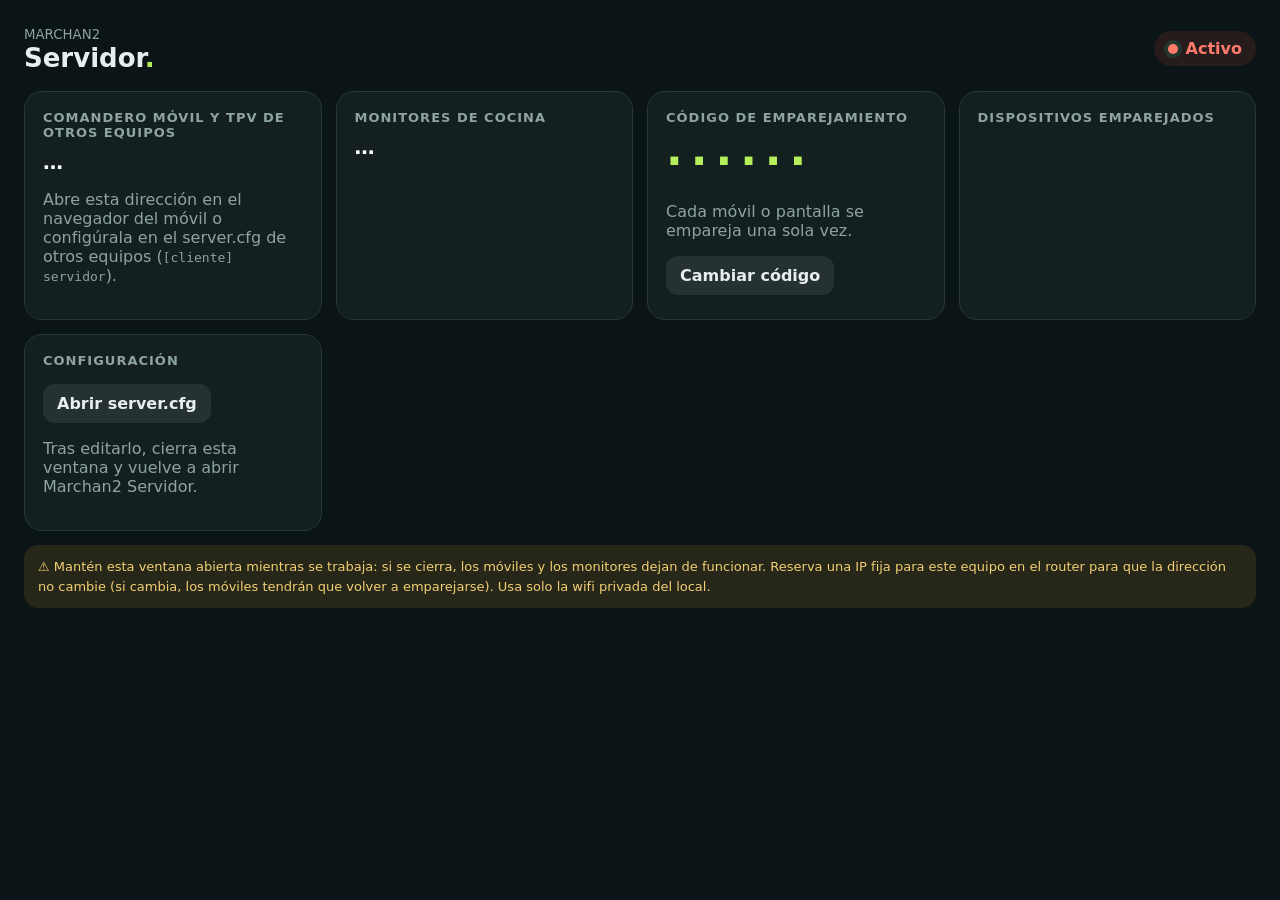
==== web/servidor.html @ 51f36b92 "Marchan2 0.28: servidor con server.cfg, monitores de cocina y cierre flexible - Marchan2_Servidor.ex" ====
<!doctype html>
<html lang="es"><head><meta charset="utf-8"><meta name="viewport" content="width=device-width,initial-scale=1"><title>Marchan2 · Servidor</title>
<style>
:root{--bg:#0b1416;--card:#13201f;--line:#26393a;--ink:#e6efee;--muted:#8ea3a2;--green:#22a77a;--mint:#b6ef5c;font-family:"Segoe UI",system-ui,sans-serif;color:var(--ink);background:var(--bg)}
body{margin:0;padding:24px;background:var(--bg)}h1{margin:0;font-size:26px}h1 span{color:var(--mint)}small,.muted{color:var(--muted)}
.top{display:flex;align-items:center;justify-content:space-between;gap:16px;margin-bottom:18px}.live{display:inline-flex;align-items:center;gap:8px;padding:8px 14px;border-radius:999px;background:#22a77a22;color:var(--green);font-weight:700}
.live i{width:10px;height:10px;border-radius:50%;background:var(--green);box-shadow:0 0 0 4px #22a77a33}.off{background:#d0533f22;color:#ff7a6b}.off i{background:#ff7a6b}
.grid{display:grid;grid-template-columns:repeat(auto-fit,minmax(280px,1fr));gap:14px}.card{background:var(--card);border:1px solid var(--line);border-radius:18px;padding:18px}
.card h2{margin:0 0 10px;font-size:13px;letter-spacing:1px;text-transform:uppercase;color:var(--muted)}.url{font-size:20px;font-weight:800;word-break:break-all;color:#fff}
.code{font-size:44px;font-weight:800;letter-spacing:8px;color:var(--mint);font-variant-numeric:tabular-nums}
button{font:inherit;border:0;border-radius:12px;padding:10px 14px;font-weight:700;cursor:pointer;background:#ffffff14;color:var(--ink)}button:hover{background:#ffffff22}
ul{list-style:none;margin:0;padding:0;display:grid;gap:8px}li{display:flex;justify-content:space-between;gap:10px;padding:10px 12px;border-radius:12px;background:#ffffff08}
.note{margin-top:14px;padding:12px 14px;border-radius:14px;background:#d4a72c22;color:#f2cf73;font-size:13px;line-height:1.5}
</style></head><body>
<div class="top"><div><small>MARCHAN2</small><h1>Servidor<span>.</span></h1></div><span class="live" id="live"><i></i> Activo</span></div>
<div class="grid">
 <section class="card"><h2>Comandero móvil y TPV de otros equipos</h2><div class="url" id="url">…</div><p class="muted">Abre esta dirección en el navegador del móvil o configúrala en el server.cfg de otros equipos (<code>[cliente] servidor</code>).</p></section>
 <section class="card"><h2>Monitores de cocina</h2><div class="url" id="kds">…</div><ul id="monitors" style="margin-top:12px"></ul></section>
 <section class="card"><h2>Código de emparejamiento</h2><div class="code" id="code">······</div><p class="muted">Cada móvil o pantalla se empareja una sola vez.</p><button id="newcode">Cambiar código</button></section>
 <section class="card"><h2>Dispositivos emparejados</h2><ul id="devices"></ul></section>
 <section class="card"><h2>Configuración</h2><p class="muted" id="cfg"></p><button id="opencfg">Abrir server.cfg</button><p class="muted">Tras editarlo, cierra esta ventana y vuelve a abrir Marchan2 Servidor.</p></section>
</div>
<div class="note">⚠ Mantén esta ventana abierta mientras se trabaja: si se cierra, los móviles y los monitores dejan de funcionar. Reserva una IP fija para este equipo en el router para que la dirección no cambie (si cambia, los móviles tendrán que volver a emparejarse). Usa solo la wifi privada del local.</div>
<script>
const esc=s=>String(s??'').replace(/[&<>"']/g,c=>({'&':'&amp;','<':'&lt;','>':'&gt;','"':'&quot;',"'":'&#39;'}[c]));
async function load(){try{const r=await fetch('/api/server_status').then(r=>r.json());
 document.getElementById('url').textContent=r.url;document.getElementById('kds').textContent=r.url+'/cocina';
 document.getElementById('code').textContent=(r.code||'').replace(/(\d{3})(\d{3})/,'$1 $2');
 document.getElementById('live').className='live'+(r.running?'':' off');document.getElementById('live').innerHTML=r.running?'<i></i> Activo':'<i></i> Puerto ocupado';
 document.getElementById('devices').innerHTML=r.devices.filter(d=>!d.revoked).map(d=>`<li><b>📱 ${esc(d.name)}</b><small>${esc((d.last_seen||d.created).replace('T',' ').slice(0,16))}</small></li>`).join('')||'<li class="muted">Ninguno todavía</li>';
 document.getElementById('monitors').innerHTML=r.monitors.map(m=>`<li><b>🖥 ${esc(m.name)}</b><small>${esc(m.prep_types.join(', '))}</small></li>`).join('');
 document.getElementById('cfg').innerHTML=`Puerto <b>${r.cfg.port}</b> · escucha en <b>${esc(r.cfg.listen)}</b><br>${esc(r.config)}`}catch(e){document.getElementById('live').className='live off'}}
async function post(a){await fetch('/api/'+a,{method:'POST',headers:{'Content-Type':'application/json','X-Marchan2-Token':TOKEN},body:'{}'});load()}
let TOKEN='';fetch('/').then(r=>r.text()).then(t=>{TOKEN=(t.match(/marchan-token" content="([^"]+)/)||[])[1]||''});
document.getElementById('newcode').onclick=()=>post('server_new_code');document.getElementById('opencfg').onclick=()=>post('server_open_cfg');
load();setInterval(load,5000);
</script></body></html>
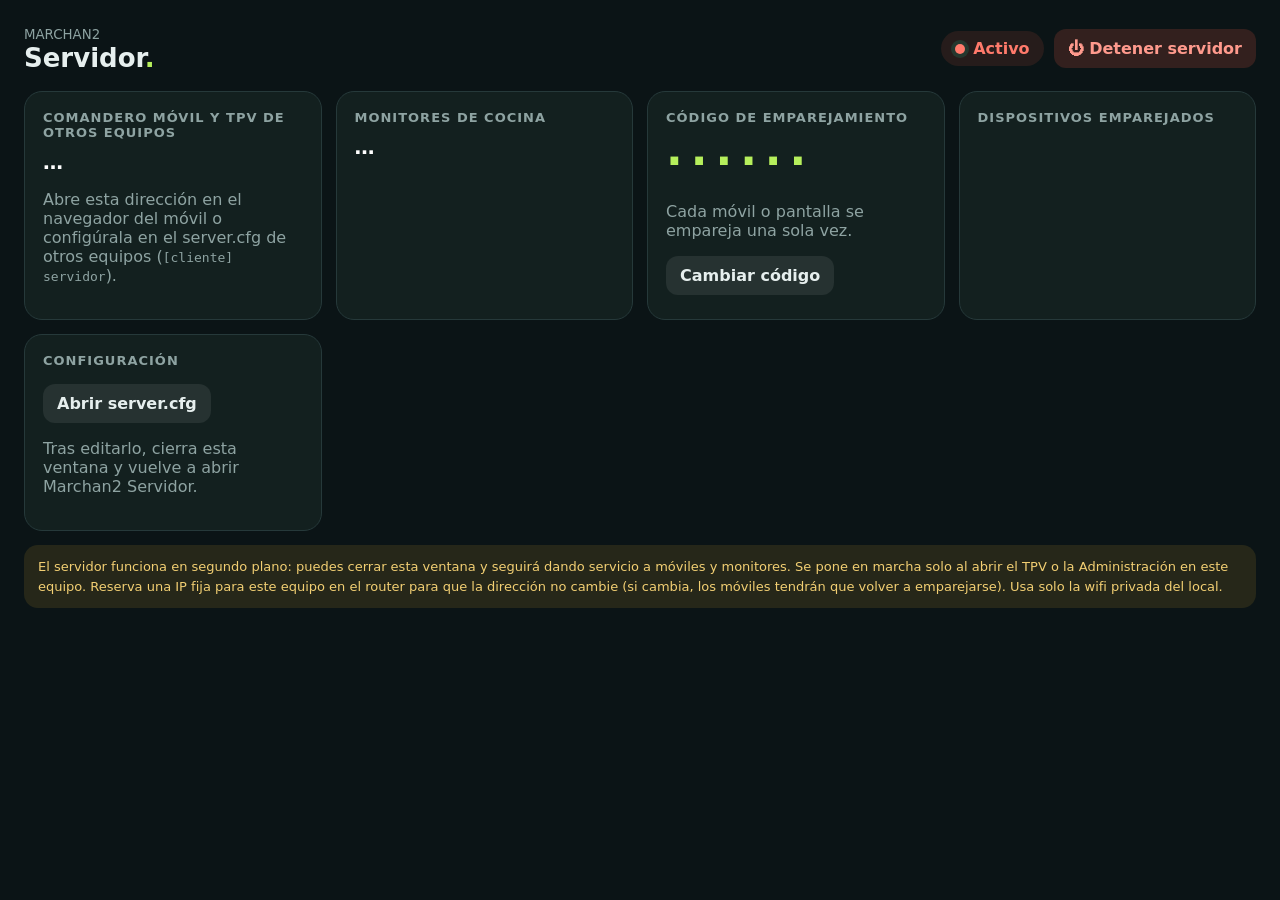
==== commit edd57588: "Servidor en segundo plano al abrir cualquier programa de Marchan2 - TPV y Administración arrancan Ma" ====
--- a/web/servidor.html
+++ b/web/servidor.html
@@ -10,9 +10,10 @@
 .code{font-size:44px;font-weight:800;letter-spacing:8px;color:var(--mint);font-variant-numeric:tabular-nums}
 button{font:inherit;border:0;border-radius:12px;padding:10px 14px;font-weight:700;cursor:pointer;background:#ffffff14;color:var(--ink)}button:hover{background:#ffffff22}
 ul{list-style:none;margin:0;padding:0;display:grid;gap:8px}li{display:flex;justify-content:space-between;gap:10px;padding:10px 12px;border-radius:12px;background:#ffffff08}
+button.stop{background:#d0533f33;color:#ff9a8d}button.stop:hover{background:#d0533f55}
 .note{margin-top:14px;padding:12px 14px;border-radius:14px;background:#d4a72c22;color:#f2cf73;font-size:13px;line-height:1.5}
 </style></head><body>
-<div class="top"><div><small>MARCHAN2</small><h1>Servidor<span>.</span></h1></div><span class="live" id="live"><i></i> Activo</span></div>
+<div class="top"><div><small>MARCHAN2</small><h1>Servidor<span>.</span></h1></div><div style="display:flex;gap:10px;align-items:center"><span class="live" id="live"><i></i> Activo</span><button id="stop" class="stop">⏻ Detener servidor</button></div></div>
 <div class="grid">
  <section class="card"><h2>Comandero móvil y TPV de otros equipos</h2><div class="url" id="url">…</div><p class="muted">Abre esta dirección en el navegador del móvil o configúrala en el server.cfg de otros equipos (<code>[cliente] servidor</code>).</p></section>
  <section class="card"><h2>Monitores de cocina</h2><div class="url" id="kds">…</div><ul id="monitors" style="margin-top:12px"></ul></section>
@@ -20,7 +21,7 @@
  <section class="card"><h2>Dispositivos emparejados</h2><ul id="devices"></ul></section>
  <section class="card"><h2>Configuración</h2><p class="muted" id="cfg"></p><button id="opencfg">Abrir server.cfg</button><p class="muted">Tras editarlo, cierra esta ventana y vuelve a abrir Marchan2 Servidor.</p></section>
 </div>
-<div class="note">⚠ Mantén esta ventana abierta mientras se trabaja: si se cierra, los móviles y los monitores dejan de funcionar. Reserva una IP fija para este equipo en el router para que la dirección no cambie (si cambia, los móviles tendrán que volver a emparejarse). Usa solo la wifi privada del local.</div>
+<div class="note">El servidor funciona en segundo plano: puedes cerrar esta ventana y seguirá dando servicio a móviles y monitores. Se pone en marcha solo al abrir el TPV o la Administración en este equipo. Reserva una IP fija para este equipo en el router para que la dirección no cambie (si cambia, los móviles tendrán que volver a emparejarse). Usa solo la wifi privada del local.</div>
 <script>
 const esc=s=>String(s??'').replace(/[&<>"']/g,c=>({'&':'&amp;','<':'&lt;','>':'&gt;','"':'&quot;',"'":'&#39;'}[c]));
 async function load(){try{const r=await fetch('/api/server_status').then(r=>r.json());
@@ -32,6 +33,7 @@
  document.getElementById('cfg').innerHTML=`Puerto <b>${r.cfg.port}</b> · escucha en <b>${esc(r.cfg.listen)}</b><br>${esc(r.config)}`}catch(e){document.getElementById('live').className='live off'}}
 async function post(a){await fetch('/api/'+a,{method:'POST',headers:{'Content-Type':'application/json','X-Marchan2-Token':TOKEN},body:'{}'});load()}
 let TOKEN='';fetch('/').then(r=>r.text()).then(t=>{TOKEN=(t.match(/marchan-token" content="([^"]+)/)||[])[1]||''});
+document.getElementById('stop').onclick=async()=>{if(!confirm('¿Detener el servidor? Los móviles y los monitores de cocina dejarán de funcionar hasta que vuelvas a abrir Marchan2.'))return;await post('server_stop');document.body.innerHTML='<div style="padding:40px;font-family:Segoe UI"><h1>Servidor detenido</h1><p style="color:#8ea3a2">Puedes cerrar esta ventana. Se volverá a iniciar al abrir el TPV, la Administración o Marchan2 Servidor.</p></div>'};
 document.getElementById('newcode').onclick=()=>post('server_new_code');document.getElementById('opencfg').onclick=()=>post('server_open_cfg');
 load();setInterval(load,5000);
 </script></body></html>
